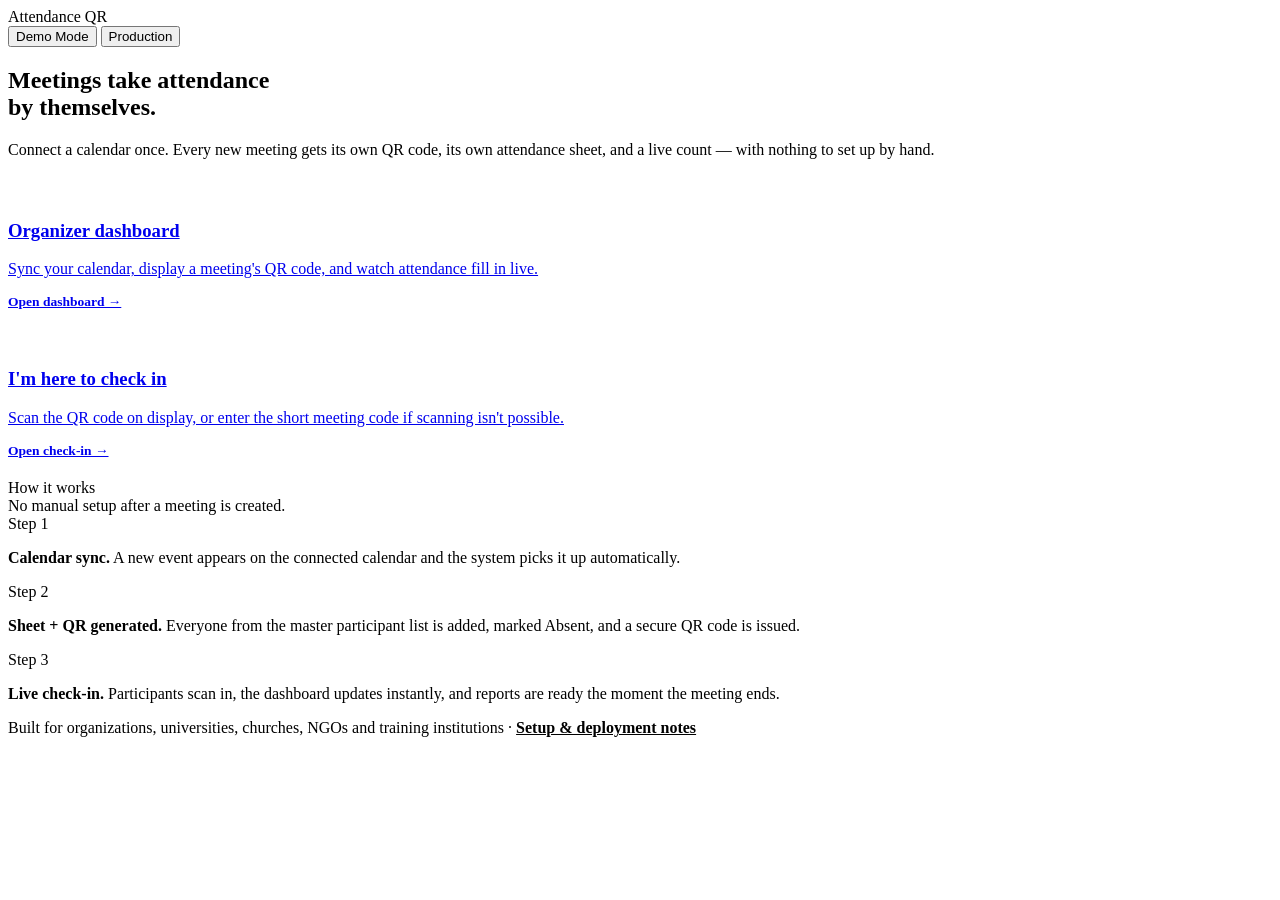
==== index.html @ 5c93b73c "Initial Commit" ====
<!doctype html>
<html lang="en">
<head>
<meta charset="UTF-8">
<meta name="viewport" content="width=device-width, initial-scale=1, viewport-fit=cover">
<title>Attendance QR — Automated Attendance</title>
<link rel="stylesheet" href="css/styles.css">
</head>
<body>

<div class="wrap">
  <div class="topbar">
    <div class="brand"><span class="mark"></span> Attendance&nbsp;QR</div>
    <div class="mode-toggle">
      <button data-mode="demo">Demo Mode</button>
      <button data-mode="production">Production</button>
    </div>
  </div>

  <div id="env-banner" class="env-banner"></div>

  <section class="hero">
    <h1>Meetings take attendance<br>by themselves.</h1>
    <p class="lead">Connect a calendar once. Every new meeting gets its own QR code,
      its own attendance sheet, and a live count — with nothing to set up by hand.</p>
  </section>

  <div class="path-grid">
    <a class="card path-card viewfinder" href="admin.html">
      <span class="vf-tr"></span><span class="vf-br"></span>
      <div class="icon">
        <svg width="22" height="22" viewBox="0 0 24 24" fill="none"><rect x="3" y="3" width="7" height="7" rx="1.5" stroke="white" stroke-width="2"/><rect x="14" y="3" width="7" height="7" rx="1.5" stroke="white" stroke-width="2"/><rect x="3" y="14" width="7" height="7" rx="1.5" stroke="white" stroke-width="2"/><path d="M14 14h3v3h-3zM18 18h3v3h-3z" stroke="white" stroke-width="2"/></svg>
      </div>
      <h3>Organizer dashboard</h3>
      <p>Sync your calendar, display a meeting's QR code, and watch attendance fill in live.</p>
      <p style="margin-top:14px;color:var(--blue);font-weight:600;font-size:13.5px;">Open dashboard →</p>
    </a>

    <a class="card path-card viewfinder" href="portal.html">
      <span class="vf-tr"></span><span class="vf-br"></span>
      <div class="icon">
        <svg width="22" height="22" viewBox="0 0 24 24" fill="none"><path d="M4 7V4h3M20 7V4h-3M4 17v3h3M20 17v3h-3" stroke="white" stroke-width="2" stroke-linecap="round"/><rect x="9" y="9" width="6" height="6" rx="1" stroke="white" stroke-width="2"/></svg>
      </div>
      <h3>I'm here to check in</h3>
      <p>Scan the QR code on display, or enter the short meeting code if scanning isn't possible.</p>
      <p style="margin-top:14px;color:var(--blue);font-weight:600;font-size:13.5px;">Open check-in →</p>
    </a>
  </div>

  <div class="card" style="margin-top:20px;">
    <div class="card-title">How it works</div>
    <div class="card-sub">No manual setup after a meeting is created.</div>
    <div class="grid-3">
      <div>
        <div class="badge badge-muted" style="margin-bottom:10px;">Step 1</div>
        <p><strong style="color:var(--ink)">Calendar sync.</strong> A new event appears on the connected calendar and the system picks it up automatically.</p>
      </div>
      <div>
        <div class="badge badge-muted" style="margin-bottom:10px;">Step 2</div>
        <p><strong style="color:var(--ink)">Sheet + QR generated.</strong> Everyone from the master participant list is added, marked Absent, and a secure QR code is issued.</p>
      </div>
      <div>
        <div class="badge badge-muted" style="margin-bottom:10px;">Step 3</div>
        <p><strong style="color:var(--ink)">Live check-in.</strong> Participants scan in, the dashboard updates instantly, and reports are ready the moment the meeting ends.</p>
      </div>
    </div>
  </div>

  <div class="footer-note">Built for organizations, universities, churches, NGOs and training institutions · <a href="README.html" style="color:var(--blue);font-weight:600;">Setup &amp; deployment notes</a></div>
</div>

<script src="js/store.js"></script>
<script src="js/ui.js"></script>
</body>
</html>
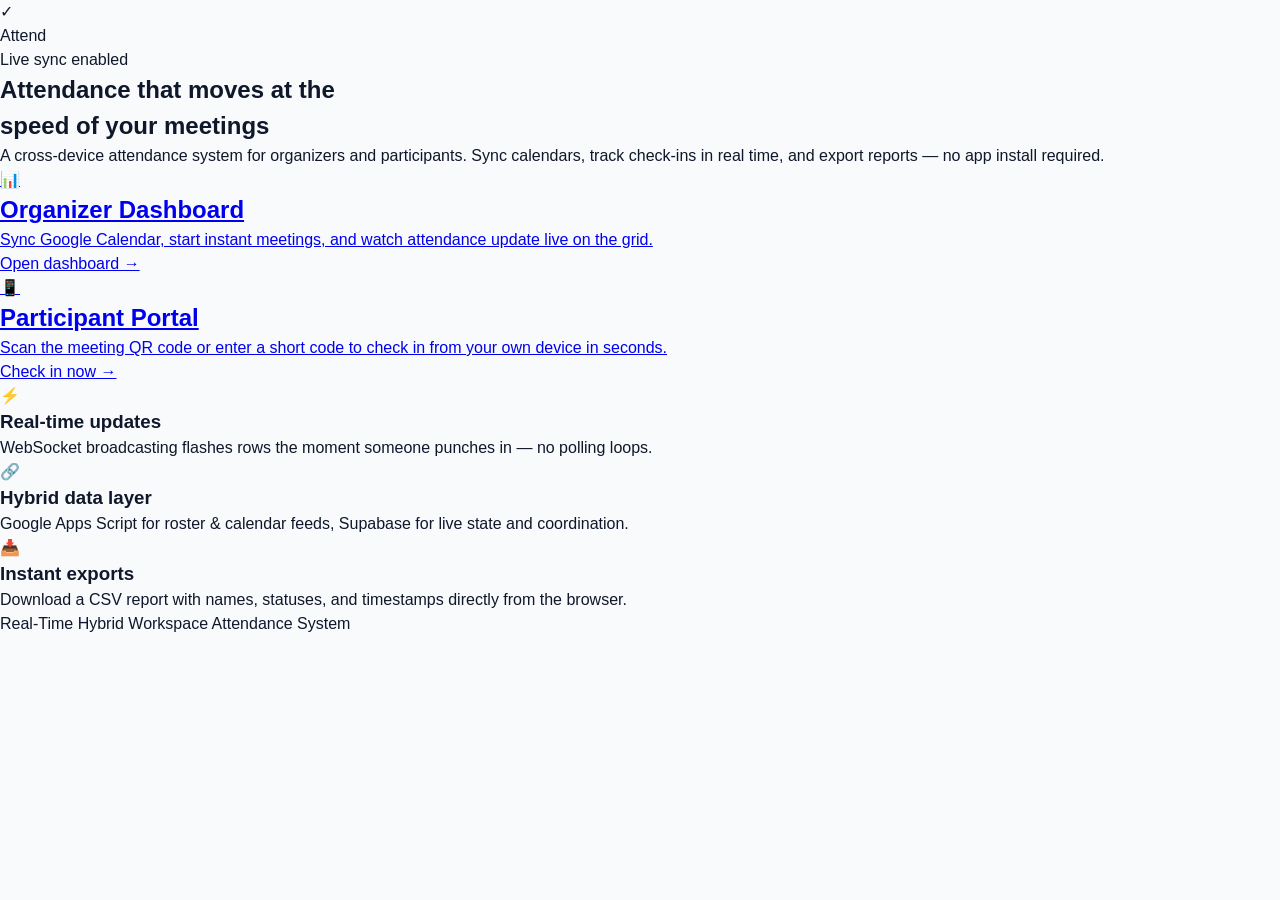
==== commit 0fc6fdd6: "fresh-update" ====
--- a/index.html
+++ b/index.html
@@ -1,75 +1,76 @@
-<!doctype html>
-<html lang="en">
-<head>
-<meta charset="UTF-8">
-<meta name="viewport" content="width=device-width, initial-scale=1, viewport-fit=cover">
-<title>Attendance QR — Automated Attendance</title>
-<link rel="stylesheet" href="css/styles.css">
-</head>
-<body>
-
-<div class="wrap">
-  <div class="topbar">
-    <div class="brand"><span class="mark"></span> Attendance&nbsp;QR</div>
-    <div class="mode-toggle">
-      <button data-mode="demo">Demo Mode</button>
-      <button data-mode="production">Production</button>
-    </div>
-  </div>
-
-  <div id="env-banner" class="env-banner"></div>
-
-  <section class="hero">
-    <h1>Meetings take attendance<br>by themselves.</h1>
-    <p class="lead">Connect a calendar once. Every new meeting gets its own QR code,
-      its own attendance sheet, and a live count — with nothing to set up by hand.</p>
-  </section>
-
-  <div class="path-grid">
-    <a class="card path-card viewfinder" href="admin.html">
-      <span class="vf-tr"></span><span class="vf-br"></span>
-      <div class="icon">
-        <svg width="22" height="22" viewBox="0 0 24 24" fill="none"><rect x="3" y="3" width="7" height="7" rx="1.5" stroke="white" stroke-width="2"/><rect x="14" y="3" width="7" height="7" rx="1.5" stroke="white" stroke-width="2"/><rect x="3" y="14" width="7" height="7" rx="1.5" stroke="white" stroke-width="2"/><path d="M14 14h3v3h-3zM18 18h3v3h-3z" stroke="white" stroke-width="2"/></svg>
-      </div>
-      <h3>Organizer dashboard</h3>
-      <p>Sync your calendar, display a meeting's QR code, and watch attendance fill in live.</p>
-      <p style="margin-top:14px;color:var(--blue);font-weight:600;font-size:13.5px;">Open dashboard →</p>
-    </a>
-
-    <a class="card path-card viewfinder" href="portal.html">
-      <span class="vf-tr"></span><span class="vf-br"></span>
-      <div class="icon">
-        <svg width="22" height="22" viewBox="0 0 24 24" fill="none"><path d="M4 7V4h3M20 7V4h-3M4 17v3h3M20 17v3h-3" stroke="white" stroke-width="2" stroke-linecap="round"/><rect x="9" y="9" width="6" height="6" rx="1" stroke="white" stroke-width="2"/></svg>
-      </div>
-      <h3>I'm here to check in</h3>
-      <p>Scan the QR code on display, or enter the short meeting code if scanning isn't possible.</p>
-      <p style="margin-top:14px;color:var(--blue);font-weight:600;font-size:13.5px;">Open check-in →</p>
-    </a>
-  </div>
-
-  <div class="card" style="margin-top:20px;">
-    <div class="card-title">How it works</div>
-    <div class="card-sub">No manual setup after a meeting is created.</div>
-    <div class="grid-3">
-      <div>
-        <div class="badge badge-muted" style="margin-bottom:10px;">Step 1</div>
-        <p><strong style="color:var(--ink)">Calendar sync.</strong> A new event appears on the connected calendar and the system picks it up automatically.</p>
-      </div>
-      <div>
-        <div class="badge badge-muted" style="margin-bottom:10px;">Step 2</div>
-        <p><strong style="color:var(--ink)">Sheet + QR generated.</strong> Everyone from the master participant list is added, marked Absent, and a secure QR code is issued.</p>
-      </div>
-      <div>
-        <div class="badge badge-muted" style="margin-bottom:10px;">Step 3</div>
-        <p><strong style="color:var(--ink)">Live check-in.</strong> Participants scan in, the dashboard updates instantly, and reports are ready the moment the meeting ends.</p>
-      </div>
-    </div>
-  </div>
-
-  <div class="footer-note">Built for organizations, universities, churches, NGOs and training institutions · <a href="README.html" style="color:var(--blue);font-weight:600;">Setup &amp; deployment notes</a></div>
-</div>
-
-<script src="js/store.js"></script>
-<script src="js/ui.js"></script>
-</body>
-</html>
+<!DOCTYPE html>
+<html lang="en">
+<head>
+  <meta charset="UTF-8">
+  <meta name="viewport" content="width=device-width, initial-scale=1.0">
+  <title>Attend — Real-Time Hybrid Workspace Attendance</title>
+  <link rel="stylesheet" href="css/styles.css">
+</head>
+<body class="index-body">
+  <nav class="index-nav">
+    <div class="index-logo">
+      <div class="index-logo-mark" aria-hidden="true">✓</div>
+      <span>Attend</span>
+    </div>
+  </nav>
+
+  <section class="index-hero">
+    <div class="index-hero-badge">
+      <span class="dot"></span>
+      Live sync enabled
+    </div>
+
+    <h1>
+      Attendance that moves at the<br>
+      <span class="gradient">speed of your meetings</span>
+    </h1>
+
+    <p class="index-hero-lead">
+      A cross-device attendance system for organizers and participants.
+      Sync calendars, track check-ins in real time, and export reports — no app install required.
+    </p>
+
+    <div class="index-cta-row">
+      <a href="admin.html" class="index-cta-card admin">
+        <div class="index-cta-icon" aria-hidden="true">📊</div>
+        <h2>Organizer Dashboard</h2>
+        <p>Sync Google Calendar, start instant meetings, and watch attendance update live on the grid.</p>
+        <span class="index-cta-arrow">Open dashboard →</span>
+      </a>
+
+      <a href="portal.html" class="index-cta-card portal">
+        <div class="index-cta-icon" aria-hidden="true">📱</div>
+        <h2>Participant Portal</h2>
+        <p>Scan the meeting QR code or enter a short code to check in from your own device in seconds.</p>
+        <span class="index-cta-arrow">Check in now →</span>
+      </a>
+    </div>
+  </section>
+
+  <section class="index-features">
+    <div class="index-features-grid">
+      <article class="index-feature">
+        <div class="index-feature-icon" aria-hidden="true">⚡</div>
+        <h3>Real-time updates</h3>
+        <p>WebSocket broadcasting flashes rows the moment someone punches in — no polling loops.</p>
+      </article>
+
+      <article class="index-feature">
+        <div class="index-feature-icon" aria-hidden="true">🔗</div>
+        <h3>Hybrid data layer</h3>
+        <p>Google Apps Script for roster &amp; calendar feeds, Supabase for live state and coordination.</p>
+      </article>
+
+      <article class="index-feature">
+        <div class="index-feature-icon" aria-hidden="true">📥</div>
+        <h3>Instant exports</h3>
+        <p>Download a CSV report with names, statuses, and timestamps directly from the browser.</p>
+      </article>
+    </div>
+  </section>
+
+  <footer class="index-footer">
+    Real-Time Hybrid Workspace Attendance System
+  </footer>
+</body>
+</html>
--- a/css/styles.css
+++ b/css/styles.css
@@ -0,0 +1,376 @@
+/* Custom CSS Stylesheet — Simplified UX Layer */
+
+:root {
+  --primary: #1e3a8a;       /* Deep corporate blue accent */
+  --primary-hover: #172554;
+  --bg-app: #f8fafc;        /* Soft neutral background slate */
+  --card-bg: #ffffff;
+  --text-main: #0f172a;     /* High-contrast ink text */
+  --text-muted: #64748b;    /* Secondary readable gray text */
+  --line: #e2e8f0;          /* Clean layout dividing line border */
+  
+  /* Simple status colors */
+  --good: #16a34a;          /* Green for Present */
+  --good-bg: #dcfce7;
+  --warning: #ca8a04;       /* Amber for Late */
+  --warning-bg: #fef9c3;
+  --bad: #dc2626;           /* Red for Absent / Locked */
+  --bad-bg: #fee2e2;
+}
+
+* {
+  box-sizing: border-box;
+  margin: 0;
+  padding: 0;
+  font-family: -apple-system, BlinkMacSystemFont, "Segoe UI", Roboto, sans-serif;
+  -webkit-font-smoothing: antialiased;
+}
+
+body {
+  background-color: var(--bg-app);
+  color: var(--text-main);
+  line-height: 1.5;
+}
+
+/* App Layout Grid Header */
+.app-header {
+  background: var(--card-bg);
+  border-bottom: 1px solid var(--line);
+  padding: 16px 24px;
+  display: flex;
+  justify-content: space-between;
+  align-items: center;
+  flex-wrap: wrap;
+  gap: 16px;
+}
+
+.app-header h1 {
+  font-size: 20px;
+  font-weight: 700;
+  letter-spacing: -0.02em;
+}
+
+.subtitle {
+  font-size: 13px;
+  color: var(--text-muted);
+}
+
+.header-actions {
+  display: flex;
+  align-items: center;
+  gap: 12px;
+}
+
+/* Master Grid Structure Layout */
+.admin-layout {
+  display: flex;
+  min-height: calc(100vh - 85px);
+}
+
+.sidebar {
+  width: 340px;
+  background: var(--card-bg);
+  border-right: 1px solid var(--line);
+  padding: 20px;
+  overflow-y: auto;
+}
+
+.main-panel {
+  flex: 1;
+  padding: 32px;
+  overflow-y: auto;
+}
+
+/* Universal Button Accents */
+.btn {
+  display: inline-flex;
+  align-items: center;
+  justify-content: center;
+  font-size: 14px;
+  font-weight: 600;
+  padding: 10px 16px;
+  border-radius: 8px;
+  border: none;
+  cursor: pointer;
+  transition: all 0.15s ease;
+  text-decoration: none;
+}
+
+.btn-primary {
+  background: var(--primary);
+  color: white;
+}
+.btn-primary:hover { background: var(--primary-hover); }
+
+.btn-secondary {
+  background: var(--bg-app);
+  color: var(--text-main);
+  border: 1px solid var(--line);
+}
+.btn-secondary:hover { background: var(--line); }
+
+.btn-block { width: 100%; display: flex; }
+
+/* Interactive Container Cards */
+.card {
+  background: var(--card-bg);
+  border: 1px solid var(--line);
+  border-radius: 12px;
+  padding: 20px;
+  box-shadow: 0 1px 3px rgba(0,0,0,0.05);
+}
+
+.section-label {
+  font-size: 12px;
+  font-weight: 700;
+  text-transform: uppercase;
+  letter-spacing: 0.05em;
+  color: var(--text-muted);
+  margin-top: 10px;
+  margin-bottom: 12px;
+}
+
+/* Clean Form Text Field Elements */
+input[type="text"], input[type="email"], input[type="datetime-local"], select {
+  font-size: 15px;
+  padding: 10px 12px;
+  border: 1px solid var(--line);
+  border-radius: 8px;
+  background: var(--bg-app);
+  color: var(--text-main);
+  outline: none;
+  width: 100%;
+  transition: border-color 0.15s ease;
+}
+input:focus, select:focus {
+  border-color: var(--primary);
+  background: #fff;
+}
+
+/* Sidebar Navigation Items */
+.meeting-list {
+  list-style: none;
+}
+
+.meeting-item {
+  padding: 14px;
+  border-radius: 10px;
+  cursor: pointer;
+  margin-bottom: 8px;
+  transition: all 0.15s ease;
+  border: 1px solid transparent;
+}
+.meeting-item:hover {
+  background: var(--bg-app);
+}
+.meeting-item.active {
+  background: #eff6ff;
+  border-color: #bfdbfe;
+}
+
+.meeting-item .title {
+  font-weight: 600;
+  font-size: 14.5px;
+  margin-bottom: 4px;
+}
+
+.meeting-item .meta {
+  display: flex;
+  align-items: center;
+  gap: 8px;
+  font-size: 12px;
+  color: var(--text-muted);
+  flex-wrap: wrap;
+}
+
+/* Dynamic State Pill Badges */
+.badge {
+  display: inline-flex;
+  font-size: 11px;
+  font-weight: 700;
+  text-transform: uppercase;
+  padding: 2px 6px;
+  border-radius: 4px;
+}
+.badge-open { background: var(--good-bg); color: var(--good); }
+.badge-upcoming { background: var(--warning-bg); color: var(--warning); }
+.badge-closed { background: var(--line); color: var(--text-muted); }
+
+/* Main Dashboard Elements */
+.meeting-header {
+  display: flex;
+  justify-content: space-between;
+  align-items: flex-start;
+  margin-bottom: 24px;
+  gap: 16px;
+}
+
+.meeting-header h2 {
+  font-size: 24px;
+  font-weight: 700;
+  margin-bottom: 4px;
+}
+
+.meeting-header .details {
+  font-size: 14px;
+  color: var(--text-muted);
+}
+
+/* Visual QR Component */
+.qr-section {
+  display: flex;
+  align-items: center;
+  gap: 20px;
+  background: #f1f5f9;
+  padding: 20px;
+  border-radius: 12px;
+  margin-bottom: 24px;
+}
+
+#qr-canvas {
+  background: white;
+  padding: 10px;
+  border-radius: 8px;
+  display: inline-block;
+}
+
+.qr-info h3 { font-size: 16px; margin-bottom: 4px; }
+.qr-info p { font-size: 13px; color: var(--text-muted); }
+.qr-url { font-family: monospace; font-weight: bold; margin-top: 6px; color: var(--primary); }
+
+/* Macro Statistics Layout Context Row */
+.stats-row {
+  display: grid;
+  grid-template-columns: repeat(auto-fit, minmax(130px, 1fr));
+  gap: 16px;
+  margin-bottom: 32px;
+}
+
+.stat-card {
+  background: var(--card-bg);
+  border: 1px solid var(--line);
+  padding: 16px;
+  border-radius: 12px;
+  text-align: center;
+}
+.stat-card .value { font-size: 28px; font-weight: 700; }
+.stat-card .label { font-size: 12px; font-weight: 600; color: var(--text-muted); }
+.stat-card.present { border-left: 4px solid var(--good); }
+.stat-card.late { border-left: 4px solid var(--warning); }
+.stat-card.absent { border-left: 4px solid var(--bad); }
+
+/* Simplified Data Presentation Grid View Table */
+.grid-wrapper {
+  background: var(--card-bg);
+  border: 1px solid var(--line);
+  border-radius: 12px;
+  overflow: hidden;
+}
+
+.attendance-grid {
+  width: 100%;
+  border-collapse: collapse;
+  text-align: left;
+  font-size: 14px;
+}
+
+.attendance-grid th {
+  background: var(--bg-app);
+  padding: 12px 16px;
+  font-weight: 600;
+  color: var(--text-muted);
+  border-bottom: 1px solid var(--line);
+}
+
+.attendance-grid td {
+  padding: 14px 16px;
+  border-bottom: 1px solid var(--line);
+}
+
+/* User Interface Color Pills */
+.status-pill {
+  display: inline-flex;
+  font-size: 12px;
+  font-weight: 600;
+  padding: 4px 8px;
+  border-radius: 20px;
+}
+.status-pill.Present { background: var(--good-bg); color: var(--good); }
+.status-pill.Late { background: var(--warning-bg); color: var(--warning); }
+.status-pill.Absent { background: var(--line); color: var(--text-muted); }
+
+/* Empty Placeholder View */
+.panel-empty {
+  text-align: center;
+  padding: 64px 16px;
+  color: var(--text-muted);
+}
+.panel-empty .icon { font-size: 48px; margin-bottom: 12px; }
+
+/* Responsive Adjustments for Admin Panels */
+@media (max-width: 768px) {
+  .admin-layout { flex-direction: column; }
+  .sidebar { width: 100%; border-right: none; border-bottom: 1px solid var(--line); }
+}
+
+/* ------------------------------------------- */
+/* PARTICIPANT PORTAL SPECIFIC UX STYLES     */
+/* ------------------------------------------- */
+.portal-body {
+  background-color: #0f172a; /* Premium Dark Navy space tone */
+  display: flex;
+  flex-direction: column;
+  min-height: 100vh;
+  align-items: center;
+  justify-content: center;
+  padding: 16px;
+}
+
+.portal-main {
+  width: 100%;
+  max-width: 400px;
+}
+
+.portal-screen .card {
+  border: none;
+  border-radius: 24px;
+  padding: 32px 24px;
+  box-shadow: 0 10px 25px -5px rgba(0, 0, 0, 0.3);
+}
+
+.portal-screen .card-title {
+  font-size: 20px;
+  font-weight: 700;
+  text-align: center;
+  margin-bottom: 6px;
+}
+
+.portal-screen .card-sub {
+  font-size: 14px;
+  color: var(--text-muted);
+  text-align: center;
+  margin-bottom: 24px;
+}
+
+.portal-screen .field {
+  margin-bottom: 20px;
+}
+
+.portal-screen .field label {
+  display: block;
+  font-size: 12px;
+  font-weight: 700;
+  margin-bottom: 6px;
+  text-transform: uppercase;
+  color: var(--text-muted);
+}
+
+.btn-lg {
+  padding: 14px 20px;
+  font-size: 16px;
+  border-radius: 12px;
+}
+
+.mono {
+  font-family: monospace;
+}
